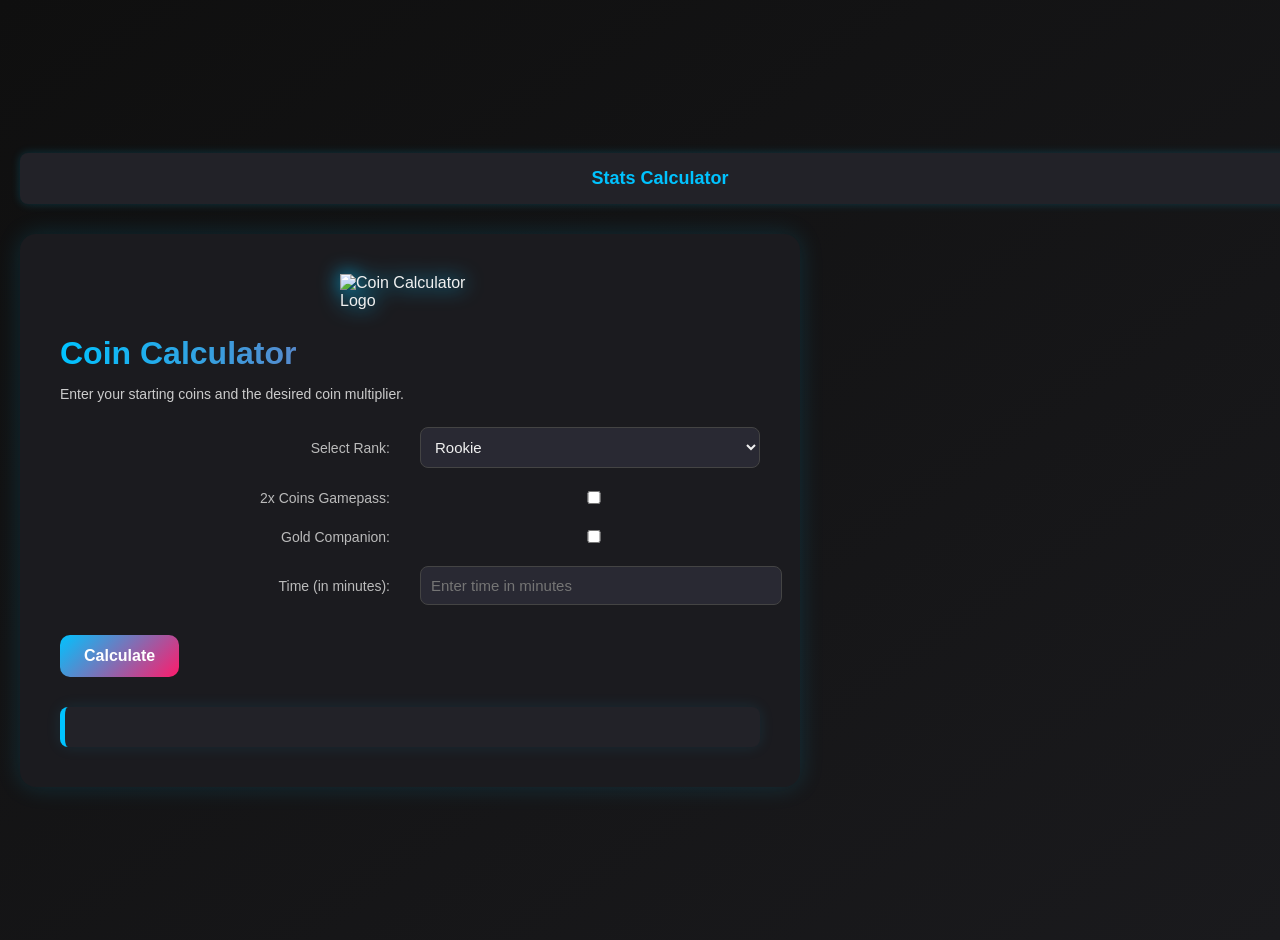
==== index2.html @ a98ae40f "Create index2.html" ====
<!DOCTYPE html>
<html lang="en">

<head>
  <meta charset="UTF-8" />
  <meta name="viewport" content="width=device-width, initial-scale=1.0" />
  <title>Coin Calculator</title>
  <script async src="https://pagead2.googlesyndication.com/pagead/js/adsbygoogle.js?client=ca-pub-1683895430624790"
     crossorigin="anonymous"></script>
  <meta name="google-adsense-account" content="ca-pub-1683895430624790">

  <style>

    body {
      font-family: 'Oxanium', sans-serif;
      background: linear-gradient(145deg, #0f0f0f, #1a1a1d);
      margin: 0;
      padding: 20px;
      color: #f0f0f0;
      display: flex;
      justify-content: center;
      align-items: flex-start;
      min-height: 100vh;
      flex-direction: column;
    }

    .navbar {
      background-color: #222228;
      width: 100%;
      padding: 15px 20px;
      text-align: center;
      box-shadow: 0 0 10px rgba(0, 200, 255, 0.2);
      border-radius: 8px;
      margin-bottom: 30px;
    }

    .navbar a {
      color: #00c3ff;
      font-size: 18px;
      margin: 0 15px;
      text-decoration: none;
      font-weight: bold;
    }

    .navbar a:hover {
      text-decoration: underline;
    }

    .container {
      background: #1b1b1f;
      padding: 40px;
      border-radius: 16px;
      box-shadow: 0 0 25px rgba(0, 200, 255, 0.15);
      max-width: 700px;
      width: 100%;
      transition: all 0.3s ease;
    }

    h1 {
      font-size: 32px;
      margin-bottom: 8px;
      background: linear-gradient(90deg, #00c3ff, #ff1b6b);
      -webkit-background-clip: text;
      -webkit-text-fill-color: transparent;
    }

    p {
      color: #cccccc;
      font-size: 14px;
      margin-bottom: 25px;
    }

    .form-group {
      display: grid;
      grid-template-columns: 1fr 1fr;
      gap: 20px;
      margin-bottom: 20px;
      align-items: center;
    }

    label {
      font-size: 14px;
      text-align: right;
      color: #bbbbbb;
      padding-right: 10px;
    }

    input,
    select {
      background-color: #292933;
      border: 1px solid #444;
      color: #f0f0f0;
      padding: 10px;
      font-size: 15px;
      border-radius: 8px;
      width: 100%;
      transition: border-color 0.3s ease, box-shadow 0.3s ease;
    }

    input:focus,
    select:focus {
      border-color: #00c3ff;
      box-shadow: 0 0 8px rgba(0, 200, 255, 0.3);
      outline: none;
    }

    button {
      background: linear-gradient(135deg, #00c3ff, #ff1b6b);
      color: white;
      font-size: 16px;
      font-weight: bold;
      padding: 12px 24px;
      border: none;
      border-radius: 10px;
      cursor: pointer;
      margin-top: 10px;
      transition: transform 0.2s ease, box-shadow 0.2s ease;
    }

    button:hover {
      transform: scale(1.05);
      box-shadow: 0 0 15px rgba(255, 27, 107, 0.4);
    }

    .result {
      margin-top: 30px;
      background-color: #222228;
      border-left: 5px solid #00c3ff;
      padding: 20px;
      border-radius: 8px;
      font-size: 16px;
      color: #ffffff;
      box-shadow: 0 0 15px rgba(0, 195, 255, 0.1);
    }

    .result p {
      margin: 10px 0;
    }

    @media (max-width: 600px) {
      .form-group {
        grid-template-columns: 1fr;
        text-align: left;
      }

      label {
        text-align: left;
      }
    }
  </style>
</head>

<body>
  <!-- Navbar -->
  <div class="navbar">
    <a href="index.html">Stats Calculator</a>
  </div>

  <div class="container">
    <img src="image1.png" alt="Coin Calculator Logo" style="max-width: 140px; display: block; margin: 0 auto 25px; filter: drop-shadow(0 0 10px #00c3ff);" />

    <h1>Coin Calculator</h1>
    <p>Enter your starting coins and the desired coin multiplier.</p>

    <div class="form-group">
      <label for="rankSelect">Select Rank:</label>
      <select id="rankSelect">
        <option value="0">Rookie</option>
        <option value="1">Ninja</option>
        <option value="2">Pirate</option>
        <option value="3">Ghoul</option>
        <option value="4">Hero</option>
        <option value="5">Reaper</option>
        <option value="6">Warrior</option>
        <option value="7">Sin</option>
        <option value="8">Mage</option>
        <option value="9">Demon</option>
        <option value="10">Emperor</option>
        <option value="11">Elder</option>
        <option value="12">Overlord</option>
        <option value="13">Leader</option>
        <option value="14">Deity</option>
        <option value="15">Sage</option>
        <option value="16">Mask</option>
        <option value="17">Shinigami</option>
        <option value="18">Hashira</option>
        <option value="19">Destroyer</option>
      </select>
    </div>

    <div class="form-group">
      <label for="doubleCoins">2x Coins Gamepass:</label>
      <input type="checkbox" id="doubleCoins" />
    </div>
    <div class="form-group">
      <label for="goldCompanion">Gold Companion:</label>
      <input type="checkbox" id="goldCompanion" />
    </div>


    <div class="form-group">
      <label for="timeInput">Time (in minutes):</label>
      <input type="number" id="timeInput" placeholder="Enter time in minutes" />
    </div>

    <button onclick="calculateCoins()">Calculate</button>

    <div class="result" id="result"></div>
  </div>

  <script>
    const ranks = [
      { name: "Rookie", coinPerMinute: 5 },
      { name: "Ninja", coinPerMinute: 10 },
      { name: "Pirate", coinPerMinute: 25 },
      { name: "Ghoul", coinPerMinute: 50 },
      { name: "Hero", coinPerMinute: 100 },
      { name: "Reaper", coinPerMinute: 250 },
      { name: "Warrior", coinPerMinute: 500 },
      { name: "Sin", coinPerMinute: 1000 },
      { name: "Mage", coinPerMinute: 5000 },
      { name: "Demon", coinPerMinute: 10000 },
      { name: "Emperor", coinPerMinute: 50000 },
      { name: "Elder", coinPerMinute: 100000 },
      { name: "Overlord", coinPerMinute: 500000 },
      { name: "Leader", coinPerMinute: 1000000 },
      { name: "Deity", coinPerMinute: 5000000 },
      { name: "Sage", coinPerMinute: 10000000 },
      { name: "Mask", coinPerMinute: 50000000 },
      { name: "Shinigami", coinPerMinute: 100000000 },
      { name: "Hashira", coinPerMinute: 500000000 },
      { name: "Destroyer", coinPerMinute: 1000000000 }
    ];

    function calculateCoins() {
      const selectedRankIndex = parseInt(document.getElementById("rankSelect").value);
      const selectedRank = ranks[selectedRankIndex];
      const doubleCoins = document.getElementById("doubleCoins").checked;
      const goldCompanion = document.getElementById("goldCompanion").checked;
      const time = parseInt(document.getElementById("timeInput").value);

      if (isNaN(time) || time <= 0) {
        alert("Please enter a valid time.");
        return;
      }

      let coinsPerMinute = selectedRank.coinPerMinute;

      if (doubleCoins) {
        coinsPerMinute *= 2;
      }

      if (goldCompanion) {
        coinsPerMinute *= 1.2; // Increase by 20%
      }

      const totalCoins = coinsPerMinute * time;

      const formattedCoinsPerMinute = Math.floor(coinsPerMinute).toLocaleString();
      const formattedTotalCoins = Math.floor(totalCoins).toLocaleString();

      document.getElementById("result").innerHTML = `
        <p><strong>Rank:</strong> ${selectedRank.name}</p>
        <p><strong>Coins Per Minute:</strong> ${formattedCoinsPerMinute} (x${doubleCoins ? '2' : '1'}${goldCompanion ? ' + 20% Gold Companion' : ''})</p>
        <p><strong>Total Coins Earned in ${time} minutes:</strong> ${formattedTotalCoins}</p>
      `;
    }

  </script>
</body>

</html>
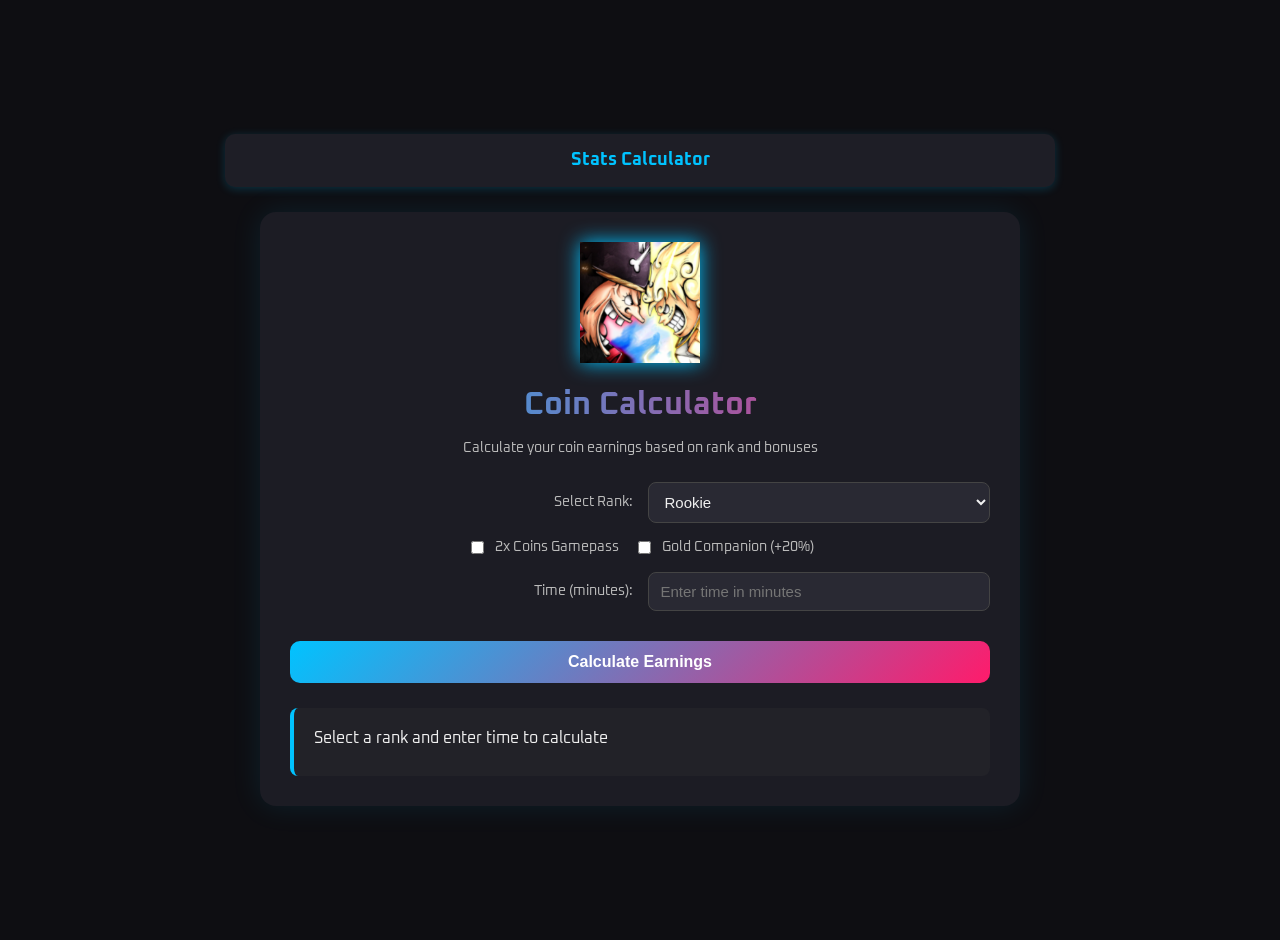
==== commit 4df9cafb: "Update index2.html" ====
--- a/index2.html
+++ b/index2.html
@@ -5,33 +5,33 @@
   <meta charset="UTF-8" />
   <meta name="viewport" content="width=device-width, initial-scale=1.0" />
   <title>Coin Calculator</title>
+  <link href="https://fonts.googleapis.com/css2?family=Oxanium:wght@400;700&display=swap" rel="stylesheet">
   <script async src="https://pagead2.googlesyndication.com/pagead/js/adsbygoogle.js?client=ca-pub-1683895430624790"
      crossorigin="anonymous"></script>
   <meta name="google-adsense-account" content="ca-pub-1683895430624790">
-
   <style>
-
     body {
       font-family: 'Oxanium', sans-serif;
-      background: linear-gradient(145deg, #0f0f0f, #1a1a1d);
+      background: #0e0e12;
       margin: 0;
       padding: 20px;
       color: #f0f0f0;
       display: flex;
       justify-content: center;
-      align-items: flex-start;
+      align-items: center;
       min-height: 100vh;
       flex-direction: column;
     }
 
     .navbar {
-      background-color: #222228;
+      background-color: #1e1e26;
       width: 100%;
-      padding: 15px 20px;
+      max-width: 800px;
+      padding: 15px;
       text-align: center;
-      box-shadow: 0 0 10px rgba(0, 200, 255, 0.2);
-      border-radius: 8px;
-      margin-bottom: 30px;
+      box-shadow: 0 2px 10px rgba(0, 195, 255, 0.2);
+      border-radius: 10px;
+      margin-bottom: 25px;
     }
 
     .navbar a {
@@ -40,32 +40,41 @@
       margin: 0 15px;
       text-decoration: none;
       font-weight: bold;
+      transition: all 0.2s ease;
     }
 
     .navbar a:hover {
-      text-decoration: underline;
+      text-shadow: 0 0 8px rgba(0, 195, 255, 0.6);
     }
 
     .container {
-      background: #1b1b1f;
-      padding: 40px;
+      background: #1c1c24;
+      padding: 30px;
       border-radius: 16px;
-      box-shadow: 0 0 25px rgba(0, 200, 255, 0.15);
+      box-shadow: 0 0 30px rgba(0, 195, 255, 0.1);
       max-width: 700px;
       width: 100%;
-      transition: all 0.3s ease;
+    }
+
+    .logo {
+      display: block;
+      margin: 0 auto 20px;
+      max-width: 120px;
+      filter: drop-shadow(0 0 10px #00c3ff);
     }
 
     h1 {
+      text-align: center;
       font-size: 32px;
-      margin-bottom: 8px;
+      margin-bottom: 10px;
       background: linear-gradient(90deg, #00c3ff, #ff1b6b);
       -webkit-background-clip: text;
       -webkit-text-fill-color: transparent;
     }
 
-    p {
-      color: #cccccc;
+    .subtitle {
+      text-align: center;
+      color: #bbb;
       font-size: 14px;
       margin-bottom: 25px;
     }
@@ -73,35 +82,46 @@
     .form-group {
       display: grid;
       grid-template-columns: 1fr 1fr;
-      gap: 20px;
-      margin-bottom: 20px;
+      gap: 15px;
+      margin-bottom: 15px;
       align-items: center;
     }
 
     label {
       font-size: 14px;
+      color: #bbb;
       text-align: right;
-      color: #bbbbbb;
-      padding-right: 10px;
-    }
-
-    input,
-    select {
-      background-color: #292933;
+    }
+
+    input, select {
+      background: #292933;
       border: 1px solid #444;
       color: #f0f0f0;
-      padding: 10px;
+      padding: 10px 12px;
       font-size: 15px;
       border-radius: 8px;
-      width: 100%;
-      transition: border-color 0.3s ease, box-shadow 0.3s ease;
-    }
-
-    input:focus,
-    select:focus {
+      transition: all 0.2s ease;
+    }
+
+    input:focus, select:focus {
       border-color: #00c3ff;
-      box-shadow: 0 0 8px rgba(0, 200, 255, 0.3);
+      box-shadow: 0 0 8px rgba(0, 195, 255, 0.4);
       outline: none;
+    }
+
+    .checkbox-container {
+      display: flex;
+      gap: 15px;
+      margin-bottom: 15px;
+      justify-content: center;
+    }
+
+    .checkbox-label {
+      display: flex;
+      align-items: center;
+      gap: 8px;
+      font-size: 14px;
+      color: #bbb;
     }
 
     button {
@@ -109,58 +129,66 @@
       color: white;
       font-size: 16px;
       font-weight: bold;
-      padding: 12px 24px;
+      padding: 12px;
       border: none;
       border-radius: 10px;
       cursor: pointer;
-      margin-top: 10px;
-      transition: transform 0.2s ease, box-shadow 0.2s ease;
+      margin-top: 15px;
+      width: 100%;
+      transition: all 0.2s ease;
     }
 
     button:hover {
-      transform: scale(1.05);
-      box-shadow: 0 0 15px rgba(255, 27, 107, 0.4);
+      transform: translateY(-2px);
+      box-shadow: 0 5px 15px rgba(255, 27, 107, 0.4);
     }
 
     .result {
-      margin-top: 30px;
-      background-color: #222228;
-      border-left: 5px solid #00c3ff;
+      margin-top: 25px;
+      background: #222228;
       padding: 20px;
+      border-left: 4px solid #00c3ff;
       border-radius: 8px;
-      font-size: 16px;
-      color: #ffffff;
-      box-shadow: 0 0 15px rgba(0, 195, 255, 0.1);
-    }
-
-    .result p {
-      margin: 10px 0;
+    }
+
+    .result-item {
+      margin-bottom: 8px;
+      display: flex;
+      justify-content: space-between;
+    }
+
+    .result-value {
+      font-weight: bold;
+      color: #00c3ff;
     }
 
     @media (max-width: 600px) {
       .form-group {
         grid-template-columns: 1fr;
-        text-align: left;
-      }
-
+        gap: 8px;
+      }
+      
       label {
         text-align: left;
       }
+      
+      .checkbox-container {
+        flex-direction: column;
+        align-items: flex-start;
+      }
     }
   </style>
 </head>
 
 <body>
-  <!-- Navbar -->
   <div class="navbar">
     <a href="index.html">Stats Calculator</a>
   </div>
 
   <div class="container">
-    <img src="image1.png" alt="Coin Calculator Logo" style="max-width: 140px; display: block; margin: 0 auto 25px; filter: drop-shadow(0 0 10px #00c3ff);" />
-
+    <img src="image1.png" alt="Coin Calculator Logo" class="logo">
     <h1>Coin Calculator</h1>
-    <p>Enter your starting coins and the desired coin multiplier.</p>
+    <p class="subtitle">Calculate your coin earnings based on rank and bonuses</p>
 
     <div class="form-group">
       <label for="rankSelect">Select Rank:</label>
@@ -185,27 +213,32 @@
         <option value="17">Shinigami</option>
         <option value="18">Hashira</option>
         <option value="19">Destroyer</option>
+        <option value="20">Otsutsuki</option>
+        <option value="21">Pirate King</option>
       </select>
     </div>
 
+    <div class="checkbox-container">
+      <label class="checkbox-label">
+        <input type="checkbox" id="doubleCoins"> 2x Coins Gamepass
+      </label>
+      <label class="checkbox-label">
+        <input type="checkbox" id="goldCompanion"> Gold Companion (+20%)
+      </label>
+    </div>
+
     <div class="form-group">
-      <label for="doubleCoins">2x Coins Gamepass:</label>
-      <input type="checkbox" id="doubleCoins" />
+      <label for="timeInput">Time (minutes):</label>
+      <input type="number" id="timeInput" placeholder="Enter time in minutes">
     </div>
-    <div class="form-group">
-      <label for="goldCompanion">Gold Companion:</label>
-      <input type="checkbox" id="goldCompanion" />
+
+    <button onclick="calculateCoins()">Calculate Earnings</button>
+
+    <div class="result" id="result">
+      <div class="result-item">
+        <span>Select a rank and enter time to calculate</span>
+      </div>
     </div>
-
-
-    <div class="form-group">
-      <label for="timeInput">Time (in minutes):</label>
-      <input type="number" id="timeInput" placeholder="Enter time in minutes" />
-    </div>
-
-    <button onclick="calculateCoins()">Calculate</button>
-
-    <div class="result" id="result"></div>
   </div>
 
   <script>
@@ -229,44 +262,101 @@
       { name: "Mask", coinPerMinute: 50000000 },
       { name: "Shinigami", coinPerMinute: 100000000 },
       { name: "Hashira", coinPerMinute: 500000000 },
-      { name: "Destroyer", coinPerMinute: 1000000000 }
+      { name: "Destroyer", coinPerMinute: 1000000000 },
+      { name: "Otsutsuki", coinPerMinute: 5000000000 },
+      { name: "Pirate King", coinPerMinute: 10000000000 }
     ];
+
+    function abbreviateNumber(num) {
+      const units = [
+        { value: 1e33, symbol: "Dc" },
+        { value: 1e30, symbol: "No" },
+        { value: 1e27, symbol: "Oc" },
+        { value: 1e24, symbol: "Sp" },
+        { value: 1e21, symbol: "Sx" },
+        { value: 1e18, symbol: "Qn" },
+        { value: 1e15, symbol: "Qd" },
+        { value: 1e12, symbol: "T" },
+        { value: 1e9, symbol: "B" },
+        { value: 1e6, symbol: "M" },
+        { value: 1e3, symbol: "K" }
+      ];
+      
+      for (const { value, symbol } of units) {
+        if (num >= value) {
+          return (num / value).toFixed(2) + symbol;
+        }
+      }
+      return num.toString();
+    }
 
     function calculateCoins() {
       const selectedRankIndex = parseInt(document.getElementById("rankSelect").value);
       const selectedRank = ranks[selectedRankIndex];
       const doubleCoins = document.getElementById("doubleCoins").checked;
       const goldCompanion = document.getElementById("goldCompanion").checked;
-      const time = parseInt(document.getElementById("timeInput").value);
-
-      if (isNaN(time) || time <= 0) {
-        alert("Please enter a valid time.");
+      const timeInput = document.getElementById("timeInput").value;
+      const time = parseInt(timeInput);
+
+      if (!timeInput || isNaN(time) || time <= 0) {
+        document.getElementById("result").innerHTML = `
+          <div class="result-item">
+            <span style="color: #ff6b6b;">Please enter a valid time</span>
+          </div>
+        `;
         return;
       }
 
       let coinsPerMinute = selectedRank.coinPerMinute;
+      let bonuses = [];
 
       if (doubleCoins) {
         coinsPerMinute *= 2;
+        bonuses.push("2x Gamepass");
       }
 
       if (goldCompanion) {
-        coinsPerMinute *= 1.2; // Increase by 20%
+        coinsPerMinute *= 1.2;
+        bonuses.push("Gold Companion");
       }
 
       const totalCoins = coinsPerMinute * time;
-
-      const formattedCoinsPerMinute = Math.floor(coinsPerMinute).toLocaleString();
-      const formattedTotalCoins = Math.floor(totalCoins).toLocaleString();
-
-      document.getElementById("result").innerHTML = `
-        <p><strong>Rank:</strong> ${selectedRank.name}</p>
-        <p><strong>Coins Per Minute:</strong> ${formattedCoinsPerMinute} (x${doubleCoins ? '2' : '1'}${goldCompanion ? ' + 20% Gold Companion' : ''})</p>
-        <p><strong>Total Coins Earned in ${time} minutes:</strong> ${formattedTotalCoins}</p>
+      const formattedCPM = abbreviateNumber(coinsPerMinute);
+      const formattedTotal = abbreviateNumber(totalCoins);
+
+      let resultHTML = `
+        <div class="result-item">
+          <span>Rank:</span>
+          <span class="result-value">${selectedRank.name}</span>
+        </div>
+        <div class="result-item">
+          <span>Coins/Min:</span>
+          <span class="result-value">${formattedCPM}</span>
+        </div>
       `;
-    }
-
+
+      if (bonuses.length > 0) {
+        resultHTML += `
+          <div class="result-item">
+            <span>Active Bonuses:</span>
+            <span class="result-value">${bonuses.join(" + ")}</span>
+          </div>
+        `;
+      }
+
+      resultHTML += `
+        <div class="result-item">
+          <span>Time:</span>
+          <span class="result-value">${time} minutes</span>
+        </div>
+        <div class="result-item" style="margin-top: 15px; border-top: 1px solid #333; padding-top: 10px;">
+          <span style="font-size: 1.1em;">Total Earnings:</span>
+          <span class="result-value" style="font-size: 1.1em;">${formattedTotal}</span>
+        </div>
+      `;
+
+      document.getElementById("result").innerHTML = resultHTML;
+    }
   </script>
 </body>
-
 </html>
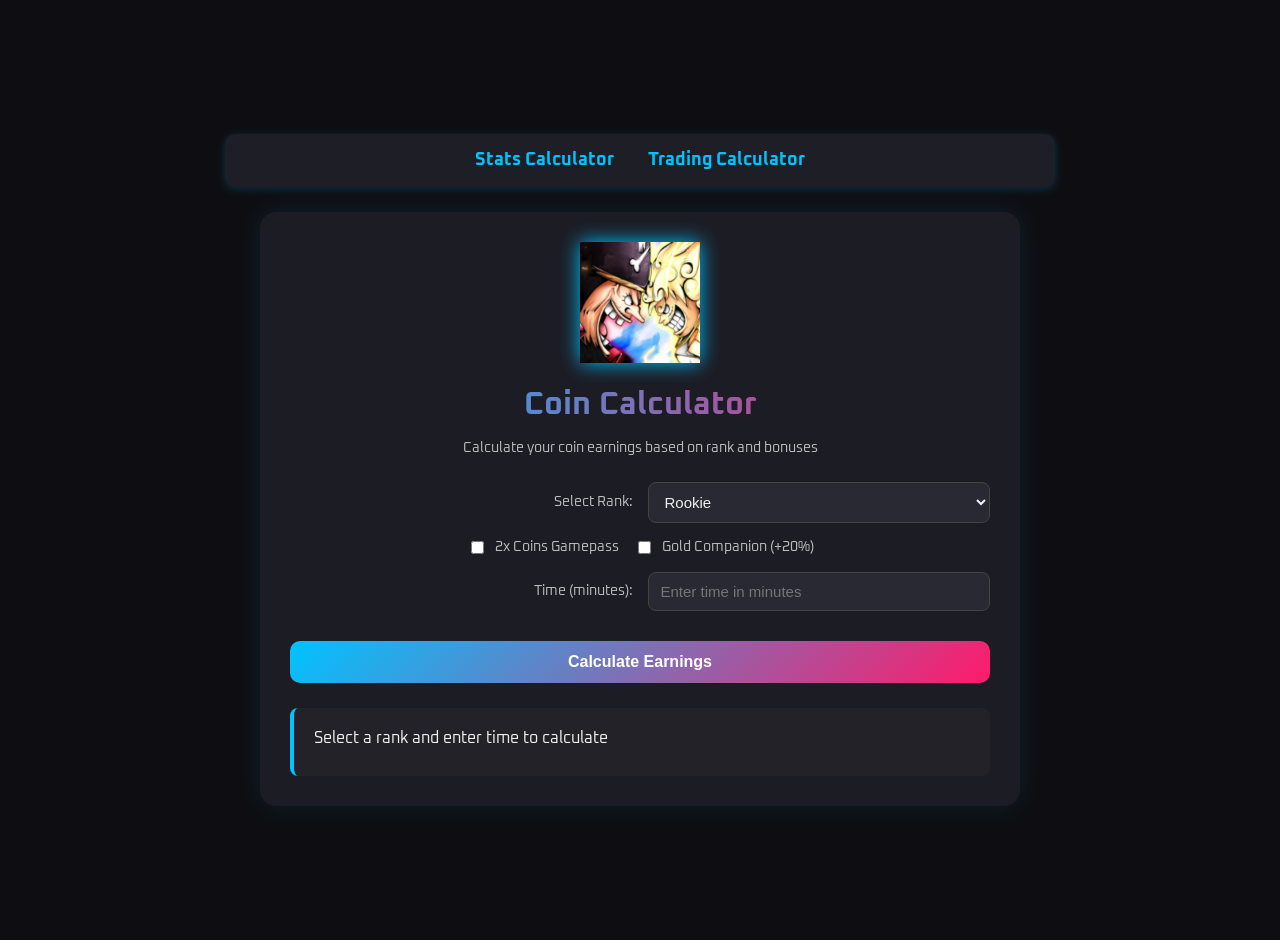
==== commit 40a723aa: "Update index2.html" ====
--- a/index2.html
+++ b/index2.html
@@ -183,6 +183,7 @@
 <body>
   <div class="navbar">
     <a href="index.html">Stats Calculator</a>
+    <a href="index3.html">Trading Calculator</a>
   </div>
 
   <div class="container">
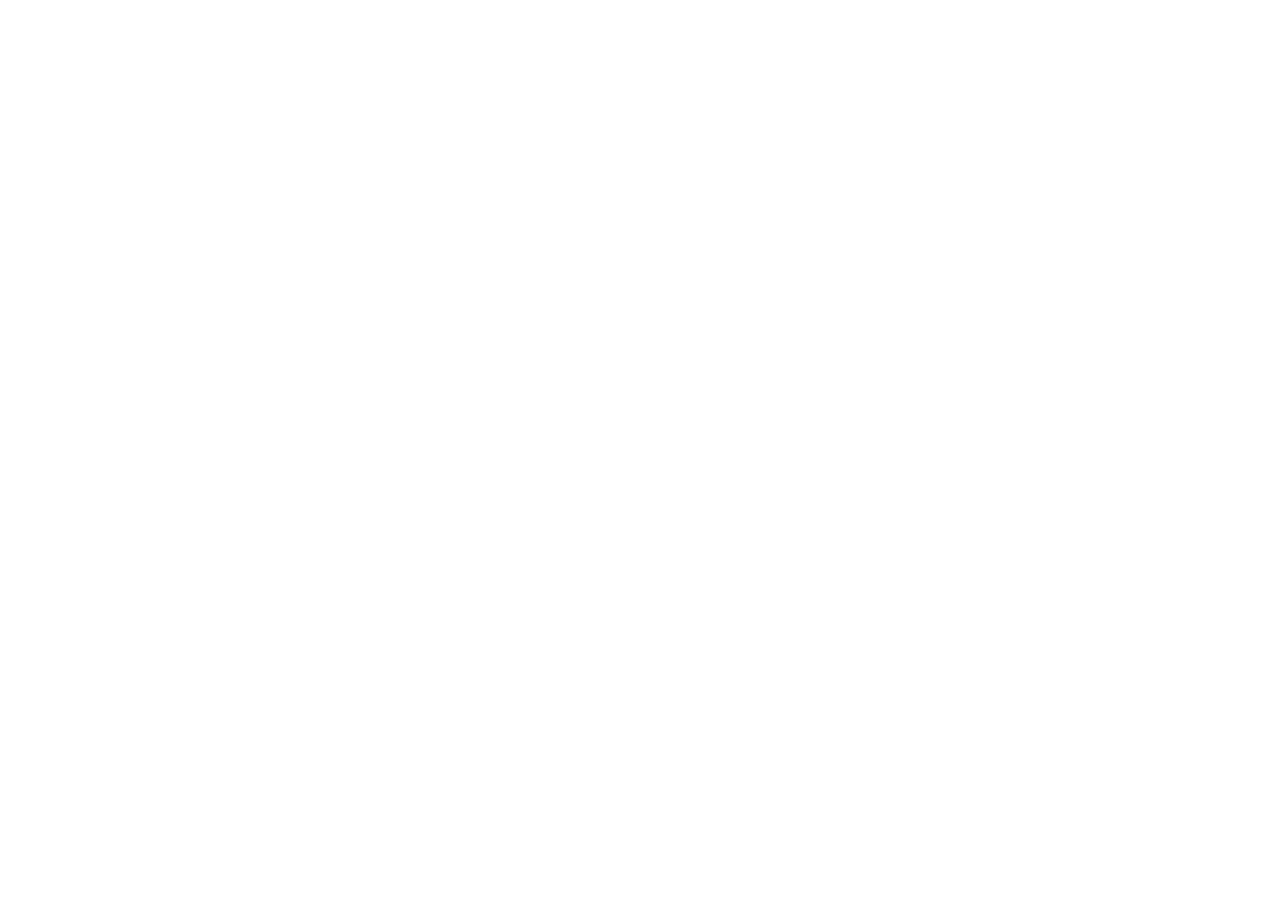
==== commit c126e653: "Move images, comment out unused files." ====
--- a/index2.html
+++ b/index2.html
@@ -1,363 +1,363 @@
-<!DOCTYPE html>
-<html lang="en">
-
-<head>
-  <meta charset="UTF-8" />
-  <meta name="viewport" content="width=device-width, initial-scale=1.0" />
-  <title>Coin Calculator</title>
-  <link href="https://fonts.googleapis.com/css2?family=Oxanium:wght@400;700&display=swap" rel="stylesheet">
-  <script async src="https://pagead2.googlesyndication.com/pagead/js/adsbygoogle.js?client=ca-pub-1683895430624790"
-     crossorigin="anonymous"></script>
-  <meta name="google-adsense-account" content="ca-pub-1683895430624790">
-  <style>
-    body {
-      font-family: 'Oxanium', sans-serif;
-      background: #0e0e12;
-      margin: 0;
-      padding: 20px;
-      color: #f0f0f0;
-      display: flex;
-      justify-content: center;
-      align-items: center;
-      min-height: 100vh;
-      flex-direction: column;
-    }
-
-    .navbar {
-      background-color: #1e1e26;
-      width: 100%;
-      max-width: 800px;
-      padding: 15px;
-      text-align: center;
-      box-shadow: 0 2px 10px rgba(0, 195, 255, 0.2);
-      border-radius: 10px;
-      margin-bottom: 25px;
-    }
-
-    .navbar a {
-      color: #00c3ff;
-      font-size: 18px;
-      margin: 0 15px;
-      text-decoration: none;
-      font-weight: bold;
-      transition: all 0.2s ease;
-    }
-
-    .navbar a:hover {
-      text-shadow: 0 0 8px rgba(0, 195, 255, 0.6);
-    }
-
-    .container {
-      background: #1c1c24;
-      padding: 30px;
-      border-radius: 16px;
-      box-shadow: 0 0 30px rgba(0, 195, 255, 0.1);
-      max-width: 700px;
-      width: 100%;
-    }
-
-    .logo {
-      display: block;
-      margin: 0 auto 20px;
-      max-width: 120px;
-      filter: drop-shadow(0 0 10px #00c3ff);
-    }
-
-    h1 {
-      text-align: center;
-      font-size: 32px;
-      margin-bottom: 10px;
-      background: linear-gradient(90deg, #00c3ff, #ff1b6b);
-      -webkit-background-clip: text;
-      -webkit-text-fill-color: transparent;
-    }
-
-    .subtitle {
-      text-align: center;
-      color: #bbb;
-      font-size: 14px;
-      margin-bottom: 25px;
-    }
-
-    .form-group {
-      display: grid;
-      grid-template-columns: 1fr 1fr;
-      gap: 15px;
-      margin-bottom: 15px;
-      align-items: center;
-    }
-
-    label {
-      font-size: 14px;
-      color: #bbb;
-      text-align: right;
-    }
-
-    input, select {
-      background: #292933;
-      border: 1px solid #444;
-      color: #f0f0f0;
-      padding: 10px 12px;
-      font-size: 15px;
-      border-radius: 8px;
-      transition: all 0.2s ease;
-    }
-
-    input:focus, select:focus {
-      border-color: #00c3ff;
-      box-shadow: 0 0 8px rgba(0, 195, 255, 0.4);
-      outline: none;
-    }
-
-    .checkbox-container {
-      display: flex;
-      gap: 15px;
-      margin-bottom: 15px;
-      justify-content: center;
-    }
-
-    .checkbox-label {
-      display: flex;
-      align-items: center;
-      gap: 8px;
-      font-size: 14px;
-      color: #bbb;
-    }
-
-    button {
-      background: linear-gradient(135deg, #00c3ff, #ff1b6b);
-      color: white;
-      font-size: 16px;
-      font-weight: bold;
-      padding: 12px;
-      border: none;
-      border-radius: 10px;
-      cursor: pointer;
-      margin-top: 15px;
-      width: 100%;
-      transition: all 0.2s ease;
-    }
-
-    button:hover {
-      transform: translateY(-2px);
-      box-shadow: 0 5px 15px rgba(255, 27, 107, 0.4);
-    }
-
-    .result {
-      margin-top: 25px;
-      background: #222228;
-      padding: 20px;
-      border-left: 4px solid #00c3ff;
-      border-radius: 8px;
-    }
-
-    .result-item {
-      margin-bottom: 8px;
-      display: flex;
-      justify-content: space-between;
-    }
-
-    .result-value {
-      font-weight: bold;
-      color: #00c3ff;
-    }
-
-    @media (max-width: 600px) {
-      .form-group {
-        grid-template-columns: 1fr;
-        gap: 8px;
-      }
-      
-      label {
-        text-align: left;
-      }
-      
-      .checkbox-container {
-        flex-direction: column;
-        align-items: flex-start;
-      }
-    }
-  </style>
-</head>
-
-<body>
-  <div class="navbar">
-    <a href="index.html">Stats Calculator</a>
-    <a href="index3.html">Trading Calculator</a>
-  </div>
-
-  <div class="container">
-    <img src="image1.png" alt="Coin Calculator Logo" class="logo">
-    <h1>Coin Calculator</h1>
-    <p class="subtitle">Calculate your coin earnings based on rank and bonuses</p>
-
-    <div class="form-group">
-      <label for="rankSelect">Select Rank:</label>
-      <select id="rankSelect">
-        <option value="0">Rookie</option>
-        <option value="1">Ninja</option>
-        <option value="2">Pirate</option>
-        <option value="3">Ghoul</option>
-        <option value="4">Hero</option>
-        <option value="5">Reaper</option>
-        <option value="6">Warrior</option>
-        <option value="7">Sin</option>
-        <option value="8">Mage</option>
-        <option value="9">Demon</option>
-        <option value="10">Emperor</option>
-        <option value="11">Elder</option>
-        <option value="12">Overlord</option>
-        <option value="13">Leader</option>
-        <option value="14">Deity</option>
-        <option value="15">Sage</option>
-        <option value="16">Mask</option>
-        <option value="17">Shinigami</option>
-        <option value="18">Hashira</option>
-        <option value="19">Destroyer</option>
-        <option value="20">Otsutsuki</option>
-        <option value="21">Pirate King</option>
-      </select>
-    </div>
-
-    <div class="checkbox-container">
-      <label class="checkbox-label">
-        <input type="checkbox" id="doubleCoins"> 2x Coins Gamepass
-      </label>
-      <label class="checkbox-label">
-        <input type="checkbox" id="goldCompanion"> Gold Companion (+20%)
-      </label>
-    </div>
-
-    <div class="form-group">
-      <label for="timeInput">Time (minutes):</label>
-      <input type="number" id="timeInput" placeholder="Enter time in minutes">
-    </div>
-
-    <button onclick="calculateCoins()">Calculate Earnings</button>
-
-    <div class="result" id="result">
-      <div class="result-item">
-        <span>Select a rank and enter time to calculate</span>
-      </div>
-    </div>
-  </div>
-
-  <script>
-    const ranks = [
-      { name: "Rookie", coinPerMinute: 5 },
-      { name: "Ninja", coinPerMinute: 10 },
-      { name: "Pirate", coinPerMinute: 25 },
-      { name: "Ghoul", coinPerMinute: 50 },
-      { name: "Hero", coinPerMinute: 100 },
-      { name: "Reaper", coinPerMinute: 250 },
-      { name: "Warrior", coinPerMinute: 500 },
-      { name: "Sin", coinPerMinute: 1000 },
-      { name: "Mage", coinPerMinute: 5000 },
-      { name: "Demon", coinPerMinute: 10000 },
-      { name: "Emperor", coinPerMinute: 50000 },
-      { name: "Elder", coinPerMinute: 100000 },
-      { name: "Overlord", coinPerMinute: 500000 },
-      { name: "Leader", coinPerMinute: 1000000 },
-      { name: "Deity", coinPerMinute: 5000000 },
-      { name: "Sage", coinPerMinute: 10000000 },
-      { name: "Mask", coinPerMinute: 50000000 },
-      { name: "Shinigami", coinPerMinute: 100000000 },
-      { name: "Hashira", coinPerMinute: 500000000 },
-      { name: "Destroyer", coinPerMinute: 1000000000 },
-      { name: "Otsutsuki", coinPerMinute: 5000000000 },
-      { name: "Pirate King", coinPerMinute: 10000000000 }
-    ];
-
-    function abbreviateNumber(num) {
-      const units = [
-        { value: 1e33, symbol: "Dc" },
-        { value: 1e30, symbol: "No" },
-        { value: 1e27, symbol: "Oc" },
-        { value: 1e24, symbol: "Sp" },
-        { value: 1e21, symbol: "Sx" },
-        { value: 1e18, symbol: "Qn" },
-        { value: 1e15, symbol: "Qd" },
-        { value: 1e12, symbol: "T" },
-        { value: 1e9, symbol: "B" },
-        { value: 1e6, symbol: "M" },
-        { value: 1e3, symbol: "K" }
-      ];
-      
-      for (const { value, symbol } of units) {
-        if (num >= value) {
-          return (num / value).toFixed(2) + symbol;
-        }
-      }
-      return num.toString();
-    }
-
-    function calculateCoins() {
-      const selectedRankIndex = parseInt(document.getElementById("rankSelect").value);
-      const selectedRank = ranks[selectedRankIndex];
-      const doubleCoins = document.getElementById("doubleCoins").checked;
-      const goldCompanion = document.getElementById("goldCompanion").checked;
-      const timeInput = document.getElementById("timeInput").value;
-      const time = parseInt(timeInput);
-
-      if (!timeInput || isNaN(time) || time <= 0) {
-        document.getElementById("result").innerHTML = `
-          <div class="result-item">
-            <span style="color: #ff6b6b;">Please enter a valid time</span>
-          </div>
-        `;
-        return;
-      }
-
-      let coinsPerMinute = selectedRank.coinPerMinute;
-      let bonuses = [];
-
-      if (doubleCoins) {
-        coinsPerMinute *= 2;
-        bonuses.push("2x Gamepass");
-      }
-
-      if (goldCompanion) {
-        coinsPerMinute *= 1.2;
-        bonuses.push("Gold Companion");
-      }
-
-      const totalCoins = coinsPerMinute * time;
-      const formattedCPM = abbreviateNumber(coinsPerMinute);
-      const formattedTotal = abbreviateNumber(totalCoins);
-
-      let resultHTML = `
-        <div class="result-item">
-          <span>Rank:</span>
-          <span class="result-value">${selectedRank.name}</span>
-        </div>
-        <div class="result-item">
-          <span>Coins/Min:</span>
-          <span class="result-value">${formattedCPM}</span>
-        </div>
-      `;
-
-      if (bonuses.length > 0) {
-        resultHTML += `
-          <div class="result-item">
-            <span>Active Bonuses:</span>
-            <span class="result-value">${bonuses.join(" + ")}</span>
-          </div>
-        `;
-      }
-
-      resultHTML += `
-        <div class="result-item">
-          <span>Time:</span>
-          <span class="result-value">${time} minutes</span>
-        </div>
-        <div class="result-item" style="margin-top: 15px; border-top: 1px solid #333; padding-top: 10px;">
-          <span style="font-size: 1.1em;">Total Earnings:</span>
-          <span class="result-value" style="font-size: 1.1em;">${formattedTotal}</span>
-        </div>
-      `;
-
-      document.getElementById("result").innerHTML = resultHTML;
-    }
-  </script>
-</body>
-</html>
+<!--<!DOCTYPE html>-->
+<!--<html lang="en">-->
+
+<!--<head>-->
+<!--  <meta charset="UTF-8" />-->
+<!--  <meta name="viewport" content="width=device-width, initial-scale=1.0" />-->
+<!--  <title>Coin Calculator</title>-->
+<!--  <link href="https://fonts.googleapis.com/css2?family=Oxanium:wght@400;700&display=swap" rel="stylesheet">-->
+<!--  <script async src="https://pagead2.googlesyndication.com/pagead/js/adsbygoogle.js?client=ca-pub-1683895430624790"-->
+<!--     crossorigin="anonymous"></script>-->
+<!--  <meta name="google-adsense-account" content="ca-pub-1683895430624790">-->
+<!--  <style>-->
+<!--    body {-->
+<!--      font-family: 'Oxanium', sans-serif;-->
+<!--      background: #0e0e12;-->
+<!--      margin: 0;-->
+<!--      padding: 20px;-->
+<!--      color: #f0f0f0;-->
+<!--      display: flex;-->
+<!--      justify-content: center;-->
+<!--      align-items: center;-->
+<!--      min-height: 100vh;-->
+<!--      flex-direction: column;-->
+<!--    }-->
+
+<!--    .navbar {-->
+<!--      background-color: #1e1e26;-->
+<!--      width: 100%;-->
+<!--      max-width: 800px;-->
+<!--      padding: 15px;-->
+<!--      text-align: center;-->
+<!--      box-shadow: 0 2px 10px rgba(0, 195, 255, 0.2);-->
+<!--      border-radius: 10px;-->
+<!--      margin-bottom: 25px;-->
+<!--    }-->
+
+<!--    .navbar a {-->
+<!--      color: #00c3ff;-->
+<!--      font-size: 18px;-->
+<!--      margin: 0 15px;-->
+<!--      text-decoration: none;-->
+<!--      font-weight: bold;-->
+<!--      transition: all 0.2s ease;-->
+<!--    }-->
+
+<!--    .navbar a:hover {-->
+<!--      text-shadow: 0 0 8px rgba(0, 195, 255, 0.6);-->
+<!--    }-->
+
+<!--    .container {-->
+<!--      background: #1c1c24;-->
+<!--      padding: 30px;-->
+<!--      border-radius: 16px;-->
+<!--      box-shadow: 0 0 30px rgba(0, 195, 255, 0.1);-->
+<!--      max-width: 700px;-->
+<!--      width: 100%;-->
+<!--    }-->
+
+<!--    .logo {-->
+<!--      display: block;-->
+<!--      margin: 0 auto 20px;-->
+<!--      max-width: 120px;-->
+<!--      filter: drop-shadow(0 0 10px #00c3ff);-->
+<!--    }-->
+
+<!--    h1 {-->
+<!--      text-align: center;-->
+<!--      font-size: 32px;-->
+<!--      margin-bottom: 10px;-->
+<!--      background: linear-gradient(90deg, #00c3ff, #ff1b6b);-->
+<!--      -webkit-background-clip: text;-->
+<!--      -webkit-text-fill-color: transparent;-->
+<!--    }-->
+
+<!--    .subtitle {-->
+<!--      text-align: center;-->
+<!--      color: #bbb;-->
+<!--      font-size: 14px;-->
+<!--      margin-bottom: 25px;-->
+<!--    }-->
+
+<!--    .form-group {-->
+<!--      display: grid;-->
+<!--      grid-template-columns: 1fr 1fr;-->
+<!--      gap: 15px;-->
+<!--      margin-bottom: 15px;-->
+<!--      align-items: center;-->
+<!--    }-->
+
+<!--    label {-->
+<!--      font-size: 14px;-->
+<!--      color: #bbb;-->
+<!--      text-align: right;-->
+<!--    }-->
+
+<!--    input, select {-->
+<!--      background: #292933;-->
+<!--      border: 1px solid #444;-->
+<!--      color: #f0f0f0;-->
+<!--      padding: 10px 12px;-->
+<!--      font-size: 15px;-->
+<!--      border-radius: 8px;-->
+<!--      transition: all 0.2s ease;-->
+<!--    }-->
+
+<!--    input:focus, select:focus {-->
+<!--      border-color: #00c3ff;-->
+<!--      box-shadow: 0 0 8px rgba(0, 195, 255, 0.4);-->
+<!--      outline: none;-->
+<!--    }-->
+
+<!--    .checkbox-container {-->
+<!--      display: flex;-->
+<!--      gap: 15px;-->
+<!--      margin-bottom: 15px;-->
+<!--      justify-content: center;-->
+<!--    }-->
+
+<!--    .checkbox-label {-->
+<!--      display: flex;-->
+<!--      align-items: center;-->
+<!--      gap: 8px;-->
+<!--      font-size: 14px;-->
+<!--      color: #bbb;-->
+<!--    }-->
+
+<!--    button {-->
+<!--      background: linear-gradient(135deg, #00c3ff, #ff1b6b);-->
+<!--      color: white;-->
+<!--      font-size: 16px;-->
+<!--      font-weight: bold;-->
+<!--      padding: 12px;-->
+<!--      border: none;-->
+<!--      border-radius: 10px;-->
+<!--      cursor: pointer;-->
+<!--      margin-top: 15px;-->
+<!--      width: 100%;-->
+<!--      transition: all 0.2s ease;-->
+<!--    }-->
+
+<!--    button:hover {-->
+<!--      transform: translateY(-2px);-->
+<!--      box-shadow: 0 5px 15px rgba(255, 27, 107, 0.4);-->
+<!--    }-->
+
+<!--    .result {-->
+<!--      margin-top: 25px;-->
+<!--      background: #222228;-->
+<!--      padding: 20px;-->
+<!--      border-left: 4px solid #00c3ff;-->
+<!--      border-radius: 8px;-->
+<!--    }-->
+
+<!--    .result-item {-->
+<!--      margin-bottom: 8px;-->
+<!--      display: flex;-->
+<!--      justify-content: space-between;-->
+<!--    }-->
+
+<!--    .result-value {-->
+<!--      font-weight: bold;-->
+<!--      color: #00c3ff;-->
+<!--    }-->
+
+<!--    @media (max-width: 600px) {-->
+<!--      .form-group {-->
+<!--        grid-template-columns: 1fr;-->
+<!--        gap: 8px;-->
+<!--      }-->
+<!--      -->
+<!--      label {-->
+<!--        text-align: left;-->
+<!--      }-->
+<!--      -->
+<!--      .checkbox-container {-->
+<!--        flex-direction: column;-->
+<!--        align-items: flex-start;-->
+<!--      }-->
+<!--    }-->
+<!--  </style>-->
+<!--</head>-->
+
+<!--<body>-->
+<!--  <div class="navbar">-->
+<!--    <a href="index.html">Stats Calculator</a>-->
+<!--    <a href="index3.html">Trading Calculator</a>-->
+<!--  </div>-->
+
+<!--  <div class="container">-->
+<!--    <img src="images/image1.png" alt="Coin Calculator Logo" class="logo">-->
+<!--    <h1>Coin Calculator</h1>-->
+<!--    <p class="subtitle">Calculate your coin earnings based on rank and bonuses</p>-->
+
+<!--    <div class="form-group">-->
+<!--      <label for="rankSelect">Select Rank:</label>-->
+<!--      <select id="rankSelect">-->
+<!--        <option value="0">Rookie</option>-->
+<!--        <option value="1">Ninja</option>-->
+<!--        <option value="2">Pirate</option>-->
+<!--        <option value="3">Ghoul</option>-->
+<!--        <option value="4">Hero</option>-->
+<!--        <option value="5">Reaper</option>-->
+<!--        <option value="6">Warrior</option>-->
+<!--        <option value="7">Sin</option>-->
+<!--        <option value="8">Mage</option>-->
+<!--        <option value="9">Demon</option>-->
+<!--        <option value="10">Emperor</option>-->
+<!--        <option value="11">Elder</option>-->
+<!--        <option value="12">Overlord</option>-->
+<!--        <option value="13">Leader</option>-->
+<!--        <option value="14">Deity</option>-->
+<!--        <option value="15">Sage</option>-->
+<!--        <option value="16">Mask</option>-->
+<!--        <option value="17">Shinigami</option>-->
+<!--        <option value="18">Hashira</option>-->
+<!--        <option value="19">Destroyer</option>-->
+<!--        <option value="20">Otsutsuki</option>-->
+<!--        <option value="21">Pirate King</option>-->
+<!--      </select>-->
+<!--    </div>-->
+
+<!--    <div class="checkbox-container">-->
+<!--      <label class="checkbox-label">-->
+<!--        <input type="checkbox" id="doubleCoins"> 2x Coins Gamepass-->
+<!--      </label>-->
+<!--      <label class="checkbox-label">-->
+<!--        <input type="checkbox" id="goldCompanion"> Gold Companion (+20%)-->
+<!--      </label>-->
+<!--    </div>-->
+
+<!--    <div class="form-group">-->
+<!--      <label for="timeInput">Time (minutes):</label>-->
+<!--      <input type="number" id="timeInput" placeholder="Enter time in minutes">-->
+<!--    </div>-->
+
+<!--    <button onclick="calculateCoins()">Calculate Earnings</button>-->
+
+<!--    <div class="result" id="result">-->
+<!--      <div class="result-item">-->
+<!--        <span>Select a rank and enter time to calculate</span>-->
+<!--      </div>-->
+<!--    </div>-->
+<!--  </div>-->
+
+<!--  <script>-->
+<!--    const ranks = [-->
+<!--      { name: "Rookie", coinPerMinute: 5 },-->
+<!--      { name: "Ninja", coinPerMinute: 10 },-->
+<!--      { name: "Pirate", coinPerMinute: 25 },-->
+<!--      { name: "Ghoul", coinPerMinute: 50 },-->
+<!--      { name: "Hero", coinPerMinute: 100 },-->
+<!--      { name: "Reaper", coinPerMinute: 250 },-->
+<!--      { name: "Warrior", coinPerMinute: 500 },-->
+<!--      { name: "Sin", coinPerMinute: 1000 },-->
+<!--      { name: "Mage", coinPerMinute: 5000 },-->
+<!--      { name: "Demon", coinPerMinute: 10000 },-->
+<!--      { name: "Emperor", coinPerMinute: 50000 },-->
+<!--      { name: "Elder", coinPerMinute: 100000 },-->
+<!--      { name: "Overlord", coinPerMinute: 500000 },-->
+<!--      { name: "Leader", coinPerMinute: 1000000 },-->
+<!--      { name: "Deity", coinPerMinute: 5000000 },-->
+<!--      { name: "Sage", coinPerMinute: 10000000 },-->
+<!--      { name: "Mask", coinPerMinute: 50000000 },-->
+<!--      { name: "Shinigami", coinPerMinute: 100000000 },-->
+<!--      { name: "Hashira", coinPerMinute: 500000000 },-->
+<!--      { name: "Destroyer", coinPerMinute: 1000000000 },-->
+<!--      { name: "Otsutsuki", coinPerMinute: 5000000000 },-->
+<!--      { name: "Pirate King", coinPerMinute: 10000000000 }-->
+<!--    ];-->
+
+<!--    function abbreviateNumber(num) {-->
+<!--      const units = [-->
+<!--        { value: 1e33, symbol: "Dc" },-->
+<!--        { value: 1e30, symbol: "No" },-->
+<!--        { value: 1e27, symbol: "Oc" },-->
+<!--        { value: 1e24, symbol: "Sp" },-->
+<!--        { value: 1e21, symbol: "Sx" },-->
+<!--        { value: 1e18, symbol: "Qn" },-->
+<!--        { value: 1e15, symbol: "Qd" },-->
+<!--        { value: 1e12, symbol: "T" },-->
+<!--        { value: 1e9, symbol: "B" },-->
+<!--        { value: 1e6, symbol: "M" },-->
+<!--        { value: 1e3, symbol: "K" }-->
+<!--      ];-->
+<!--      -->
+<!--      for (const { value, symbol } of units) {-->
+<!--        if (num >= value) {-->
+<!--          return (num / value).toFixed(2) + symbol;-->
+<!--        }-->
+<!--      }-->
+<!--      return num.toString();-->
+<!--    }-->
+
+<!--    function calculateCoins() {-->
+<!--      const selectedRankIndex = parseInt(document.getElementById("rankSelect").value);-->
+<!--      const selectedRank = ranks[selectedRankIndex];-->
+<!--      const doubleCoins = document.getElementById("doubleCoins").checked;-->
+<!--      const goldCompanion = document.getElementById("goldCompanion").checked;-->
+<!--      const timeInput = document.getElementById("timeInput").value;-->
+<!--      const time = parseInt(timeInput);-->
+
+<!--      if (!timeInput || isNaN(time) || time <= 0) {-->
+<!--        document.getElementById("result").innerHTML = `-->
+<!--          <div class="result-item">-->
+<!--            <span style="color: #ff6b6b;">Please enter a valid time</span>-->
+<!--          </div>-->
+<!--        `;-->
+<!--        return;-->
+<!--      }-->
+
+<!--      let coinsPerMinute = selectedRank.coinPerMinute;-->
+<!--      let bonuses = [];-->
+
+<!--      if (doubleCoins) {-->
+<!--        coinsPerMinute *= 2;-->
+<!--        bonuses.push("2x Gamepass");-->
+<!--      }-->
+
+<!--      if (goldCompanion) {-->
+<!--        coinsPerMinute *= 1.2;-->
+<!--        bonuses.push("Gold Companion");-->
+<!--      }-->
+
+<!--      const totalCoins = coinsPerMinute * time;-->
+<!--      const formattedCPM = abbreviateNumber(coinsPerMinute);-->
+<!--      const formattedTotal = abbreviateNumber(totalCoins);-->
+
+<!--      let resultHTML = `-->
+<!--        <div class="result-item">-->
+<!--          <span>Rank:</span>-->
+<!--          <span class="result-value">${selectedRank.name}</span>-->
+<!--        </div>-->
+<!--        <div class="result-item">-->
+<!--          <span>Coins/Min:</span>-->
+<!--          <span class="result-value">${formattedCPM}</span>-->
+<!--        </div>-->
+<!--      `;-->
+
+<!--      if (bonuses.length > 0) {-->
+<!--        resultHTML += `-->
+<!--          <div class="result-item">-->
+<!--            <span>Active Bonuses:</span>-->
+<!--            <span class="result-value">${bonuses.join(" + ")}</span>-->
+<!--          </div>-->
+<!--        `;-->
+<!--      }-->
+
+<!--      resultHTML += `-->
+<!--        <div class="result-item">-->
+<!--          <span>Time:</span>-->
+<!--          <span class="result-value">${time} minutes</span>-->
+<!--        </div>-->
+<!--        <div class="result-item" style="margin-top: 15px; border-top: 1px solid #333; padding-top: 10px;">-->
+<!--          <span style="font-size: 1.1em;">Total Earnings:</span>-->
+<!--          <span class="result-value" style="font-size: 1.1em;">${formattedTotal}</span>-->
+<!--        </div>-->
+<!--      `;-->
+
+<!--      document.getElementById("result").innerHTML = resultHTML;-->
+<!--    }-->
+<!--  </script>-->
+<!--</body>-->
+<!--</html>-->
